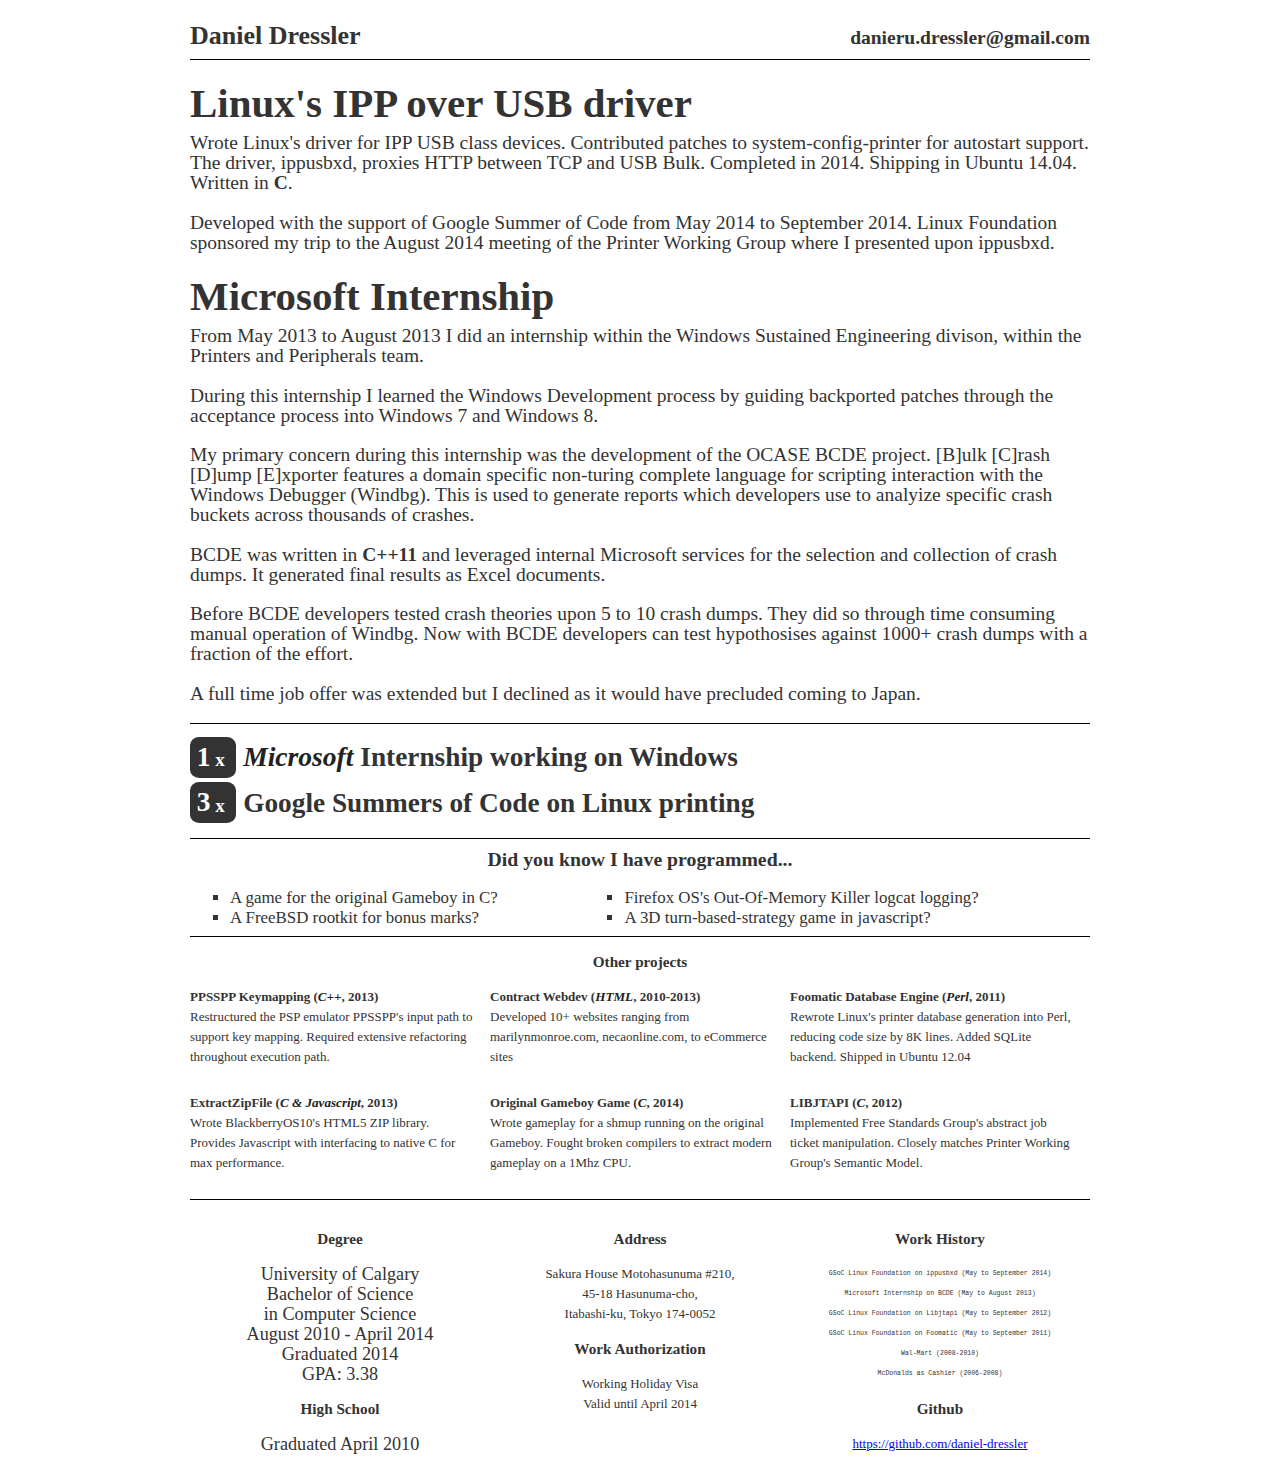
==== daniel_dressler-resume.html @ c1f5cdd6 "Incorporate Google Interviewer's advice" ====
<!DOCTYPE html>
<html>
<head>
	<meta charset="utf-8">
	<title>Daniel Dressler - Resume</title>
	<meta name="author" content="Daniel Dressler">
	<!--
		The pdf version of this resume was generated 
		from this html with PhantomJS with rasterize.js
		Command: 
		$ phantomjs rasterize.js index.html daniel-dressler_resume.pdf
	-->

	<style type="text/css">
		html {
			font-size: 13px;
			line-height: 20px;
		}
		body, html {padding: 0; margin: 0}
		body {margin: 2em; color: #333}
		body > div {width: 100%; max-width: 900px; margin: 0 auto;}
		i {font-size: 1.01em; color: #222;}
		
		#contact_header {
			display: table;
		}
		#contact_header h1,
		#contact_header h2 {
			padding-bottom: 0.5em;
		}
		#contact_header h2 {
			text-align: right;
		}

		/* Borders */
		#contact_header,
		#short_brag {
			border-bottom: 1px solid #000;
		}
		#gallery,
		#short_brag {
			border-top: 1px solid #000;
		}

		#feature_project {
			font-size: 1.5em;
		}
		#feature_project h2 {
			font-size: 2.1em;
			margin-bottom: 0;
		}

		#short_brag {
			font-size: 1.4em;
		}
		#short_brag b {
			background: #333;
			border-radius: 20%;
			width: 1em;
			color: white;
			padding: 0.2em 0.25em;
		}
		#short_brag b b {font-size: 0.7em;}

		#didyouknow {
			font-size: 1.3em;
		}
		#didyouknow > div {
			display: table;
		}
		#didyouknow ul,
		#didyouknow h3 {
			margin: 0.5em 0;
			list-style-type: square;
		}

		#gallery {
			font-size: 1.0em;
		}
		#gallery h3,
		h3 {
			text-align: center;
		}
		#gallery div {
			margin-bottom: 1em;
		}
		#gallery .third div,
		#gallery .third b {
			padding-right: 1em;
		}

		.third {
			display: table-cell;
			width: 25%;
		}
		.half {
			display: table-cell;
			width: 50%;
		}

		#stats {
			display: table;
			border-top: 1px solid #000;
			padding-top: 1em;
			text-align: center;
		}
		#stat > div > div {
			margin-right: 1em;
		}
		#stat h3 {
			margin-bottom: 0.4em;
		}
		#university > div {
			font-size: 1.4em;
		}
		#workhistory > div {
			font-family: monospace;
			font-size: 0.5em;
		}
	</style>
</head>
<body>
<div id="contact_header" class="clearfix">
	<h1 class="half">Daniel Dressler</h1>
	<h2 class="half">danieru.dressler@gmail.com</h2>
</div>
<div id="feature_project">
	<div class="project">
		<h2>Linux's IPP over USB driver</h2>
		<p>
		Wrote Linux's driver for
		IPP USB class devices. Contributed patches to
		system-config-printer for autostart support.
		The driver, ippusbxd, proxies HTTP between
		TCP and USB Bulk. Completed in 2014. Shipping
		in Ubuntu 14.04. Written in <b>C</b>.
		</p>

		<p>
		Developed with the support of Google Summer of Code
		from May 2014 to September 2014. Linux Foundation
		sponsored my trip to the August 2014 meeting of the Printer
		Working Group where I presented upon ippusbxd.
		</p>
	</div>
	<div class="project">
		<h2>Microsoft Internship</h2>
		<p>
		From May 2013 to August 2013 I did an internship
		within the Windows Sustained Engineering divison,
		within the Printers and Peripherals team.
		</p>

		<p>
		During this internship I learned the Windows Development
		process by guiding backported patches through the acceptance
		process into Windows 7 and Windows 8.
		</p>

		<p>
		My primary concern during this internship was the development
		of the OCASE BCDE project. [B]ulk [C]rash [D]ump [E]xporter
		features a domain specific non-turing complete language
		for scripting interaction with the Windows Debugger (Windbg).
		This is used to generate reports which developers use to
		analyize specific crash buckets across thousands of crashes.
		</p>

		<p>
		BCDE was written in <b>C++11</b> and leveraged internal Microsoft
		services for the selection and collection of crash dumps. It
		generated final results as Excel documents.
		</p>

		<p>
		Before BCDE developers tested crash theories upon 5 to
		10 crash dumps. They did so through time consuming manual
		operation of Windbg. Now with BCDE developers can test
		hypothosises against 1000+ crash dumps with a fraction of the
		effort.
		</p>

		<p>
		A full time job offer was extended but I declined as it would
		have precluded coming to Japan.
		</p>
	</div>
</div>
<div id="short_brag">
	<h2><b>1<b>x</b></b> <i>Microsoft</i> Internship working on Windows</h2>
	<h2><b>3<b>x</b></b> Google Summers of Code on Linux printing</h2>
</div>
<div id="didyouknow" class="clearfix">
	<h3>Did you know I have programmed...</h3>
	<div>
		<div class="half">
			<ul>
				<li>A game for the original Gameboy in C?</li>
				<li>A FreeBSD rootkit for bonus marks?</li>
			</ul>
		</div>
		<div class="half">
			<ul>
				<li>Firefox OS's Out-Of-Memory Killer logcat logging?</li>
				<li>A 3D turn-based-strategy game in javascript?</li>
			</ul>
		</div>
	</div>
</div>
<div id="gallery" class="clearfix">
	<h3>Other projects</h3>
	<div>
		<div class="third">
			<b>PPSSPP Keymapping (<i>C++</i>, 2013)</b>
			<div>Restructured the PSP emulator PPSSPP's input path
				to support key mapping. Required extensive
				refactoring throughout execution path.</div>
		</div>
		<div class="third">
			<b>Contract Webdev (<i>HTML</i>, 2010-2013)</b>
			<div>Developed 10+ websites ranging from marilynmonroe.com, 
				necaonline.com, to eCommerce sites</div>
		</div>
		<div class="third">
			<b>Foomatic Database Engine (<i>Perl</i>, 2011)</b>
			<div>Rewrote Linux's printer database generation into Perl, reducing code size by 8K
				lines. Added SQLite backend. Shipped in Ubuntu 12.04</div>
		</div>
	</div>
	<div>
		<div class="third">
			<b>ExtractZipFile (<i>C & Javascript</i>, 2013)</b>
			<div>Wrote BlackberryOS10's HTML5 ZIP library. Provides
				Javascript with interfacing to native C
				for max performance.</div>
		</div>
		<div class="third">
			<b>Original Gameboy Game (<i>C</i>, 2014)</b>
			<div>Wrote gameplay for a shmup running on the original
				Gameboy. Fought broken compilers to extract
				modern gameplay on a 1Mhz CPU.</div>
		</div>
		<div class="third">
			<b>LIBJTAPI (<i>C</i>, 2012)</b>
			<div>Implemented Free Standards Group's abstract job ticket
				manipulation. Closely matches Printer Working
				Group's Semantic Model.</div>
		</div>
	</div>
</div>
<div id="stats">
	<div id="university" class="third">
		<h3>Degree</h3>
		<div>University of Calgary</div>
		<div>Bachelor of Science</div>
		<div>in Computer Science</div>
		<div>August 2010 - April 2014</div>
		<div>Graduated 2014</div>
		<div>GPA: 3.38</div>
		<h3>High School</h3>
		<div>Graduated April 2010</div>
	</div>
	<div class="third">
		<h3>Address</h3>
		<div>Sakura House Motohasunuma #210,</div>
		<div>45-18 Hasunuma-cho,</div>
		<div>Itabashi-ku, Tokyo 174-0052</div>
		<h3>Work Authorization</h3>
		<div>Working Holiday Visa</div>
		<div>Valid until April 2014</div>
	</div>
	<div id="workhistory" class="third">
		<h3>Work History</h3>
		<div>GSoC Linux Foundation on ippusbxd (May to September 2014)</div>
		<div>Microsoft Internship on BCDE (May to August 2013)</div>
		<div>GSoC Linux Foundation on Libjtapi (May to September 2012)</div>
		<div>GSoC Linux Foundation on Foomatic (May to September 2011)</div>
		<div>Wal-Mart (2008-2010)</div>
		<div>McDonalds as Cashier (2006-2008)</div>
		<h3>Github</h3>
		<a href="https://github.com/daniel-dressler">https://github.com/daniel-dressler</a>
	</div>
</div>
</body>
</html>
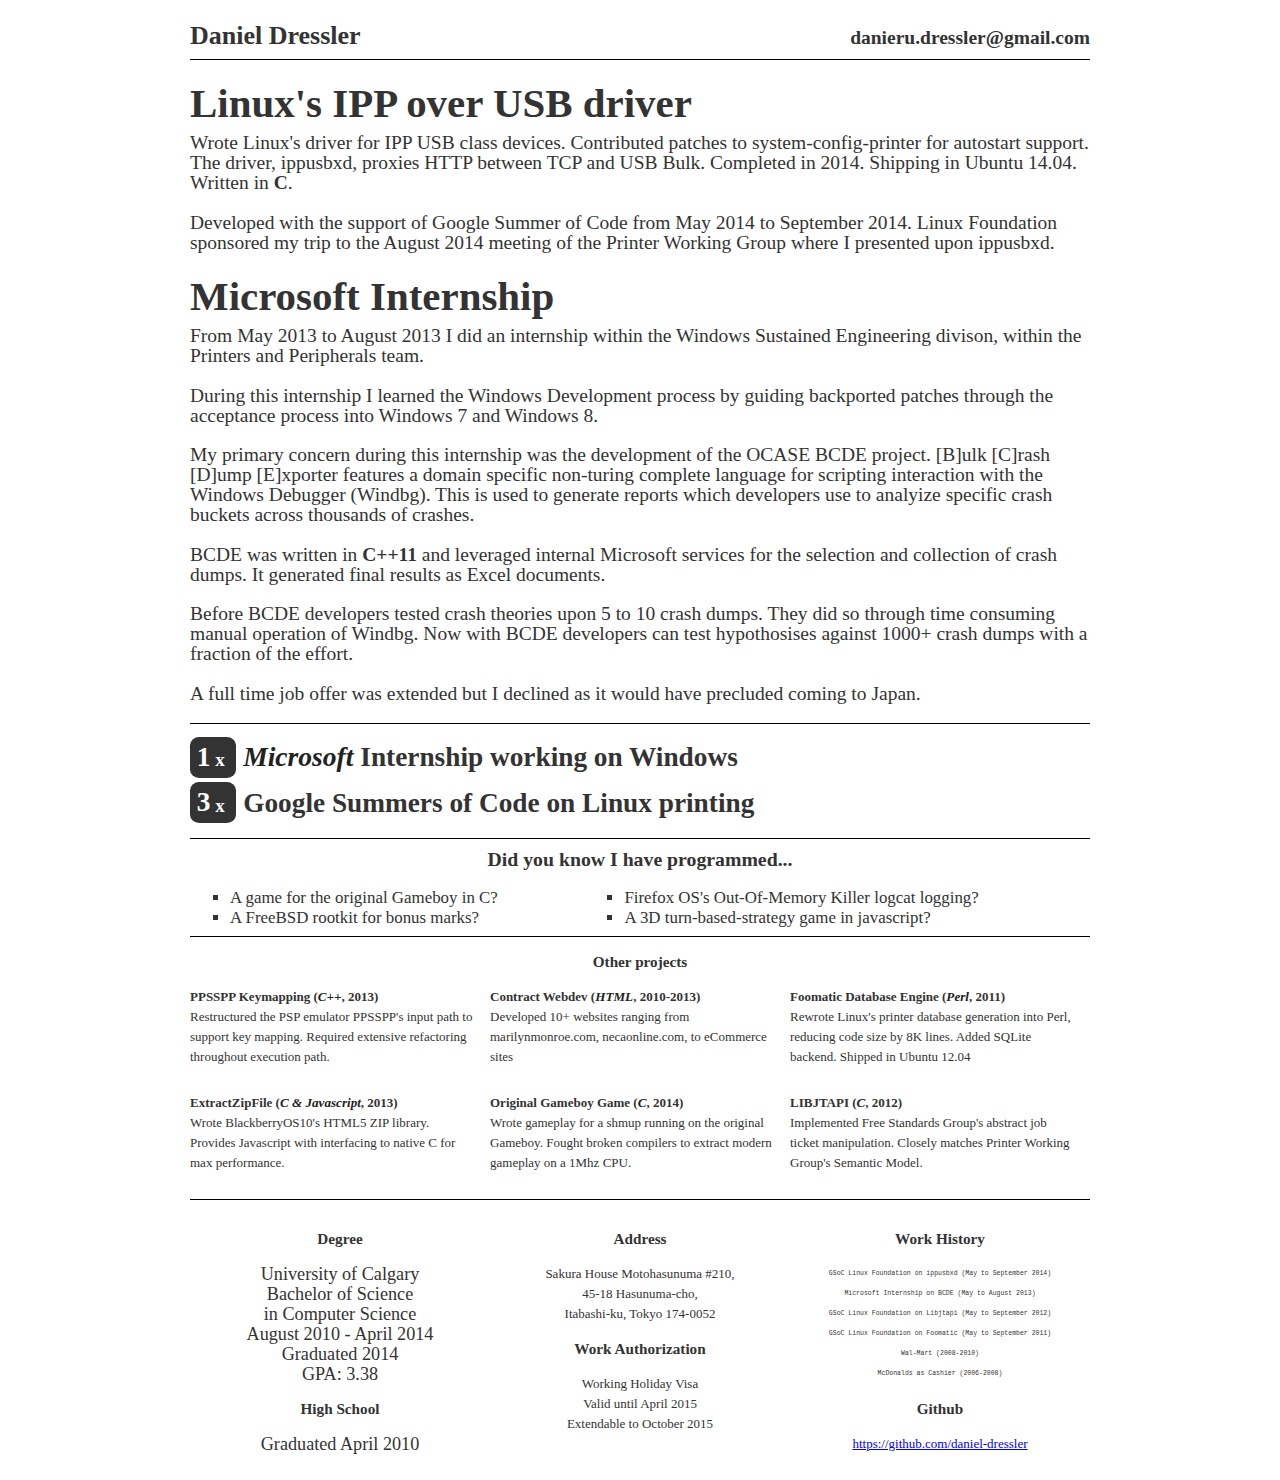
==== commit 1117f113: "Fix date on visa" ====
--- a/daniel_dressler-resume.html
+++ b/daniel_dressler-resume.html
@@ -267,7 +267,8 @@
 		<div>Itabashi-ku, Tokyo 174-0052</div>
 		<h3>Work Authorization</h3>
 		<div>Working Holiday Visa</div>
-		<div>Valid until April 2014</div>
+		<div>Valid until April 2015</div>
+		<div>Extendable to October 2015</div>
 	</div>
 	<div id="workhistory" class="third">
 		<h3>Work History</h3>
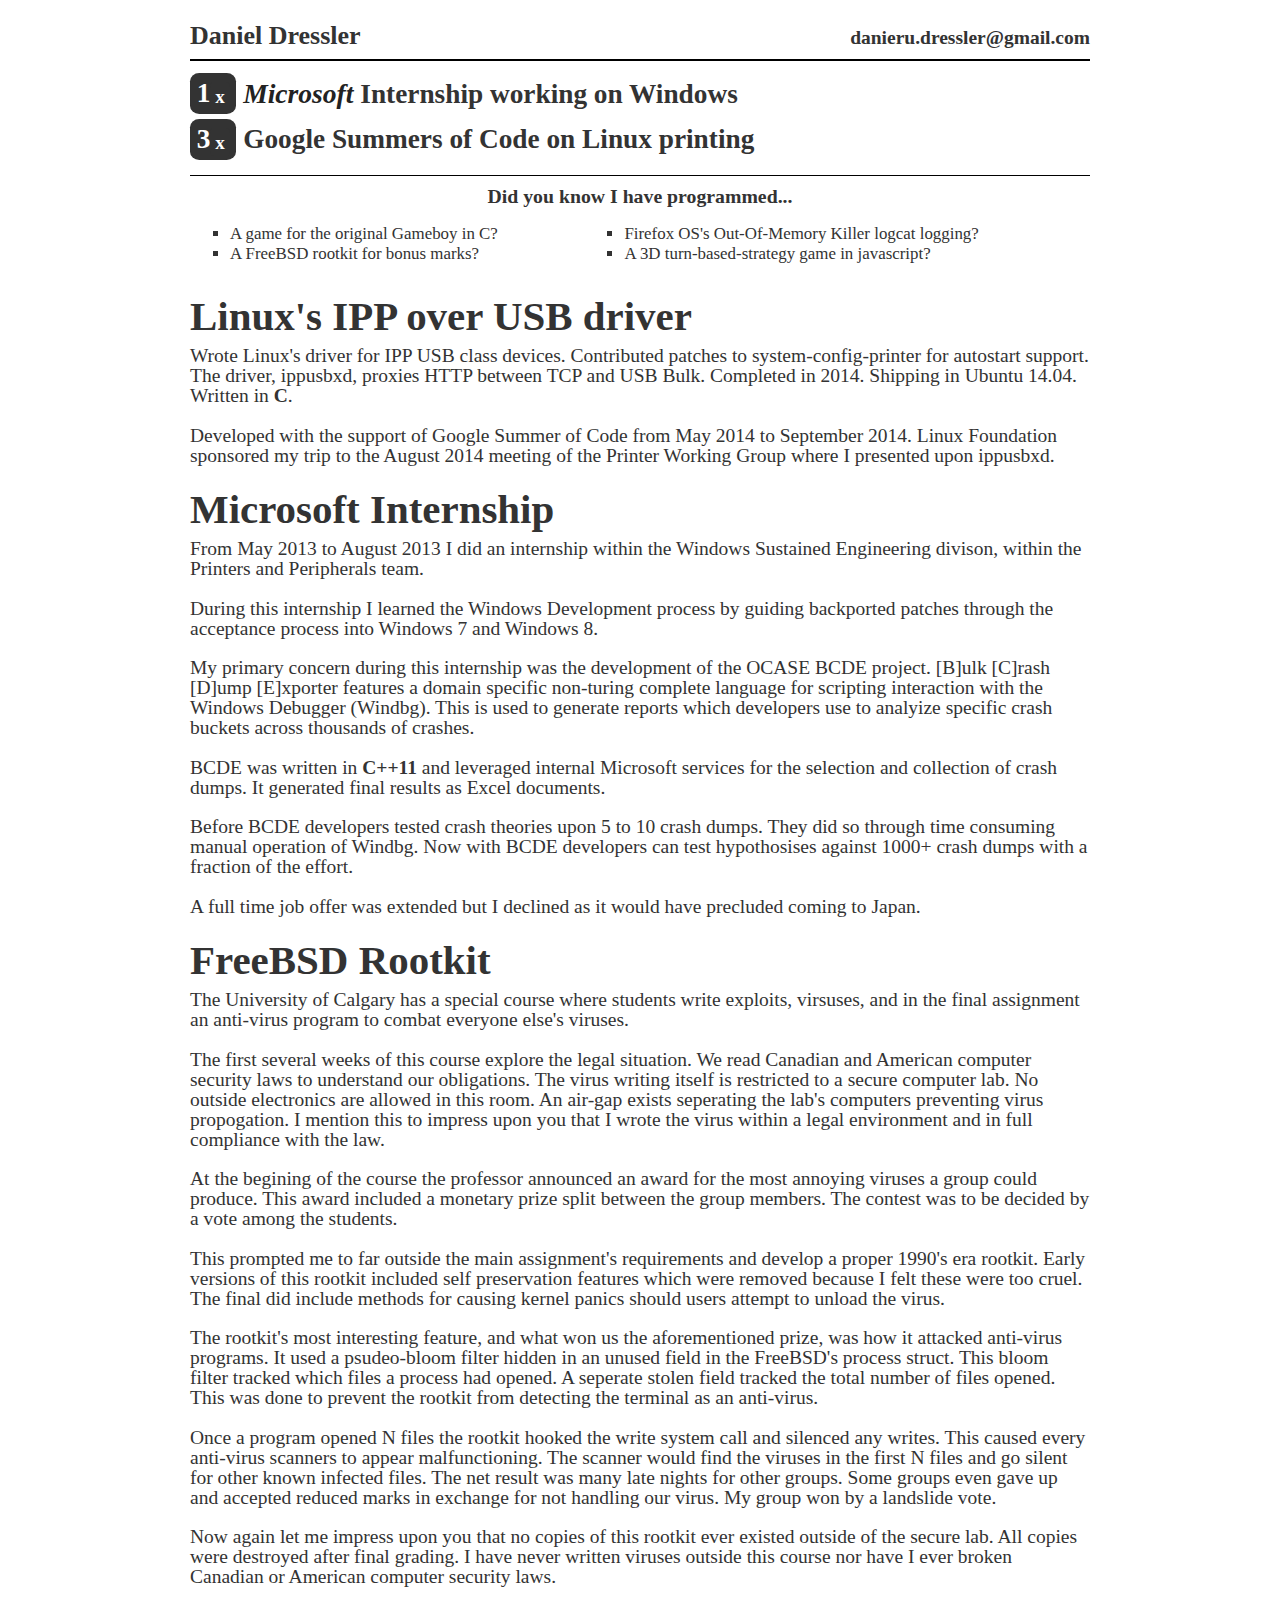
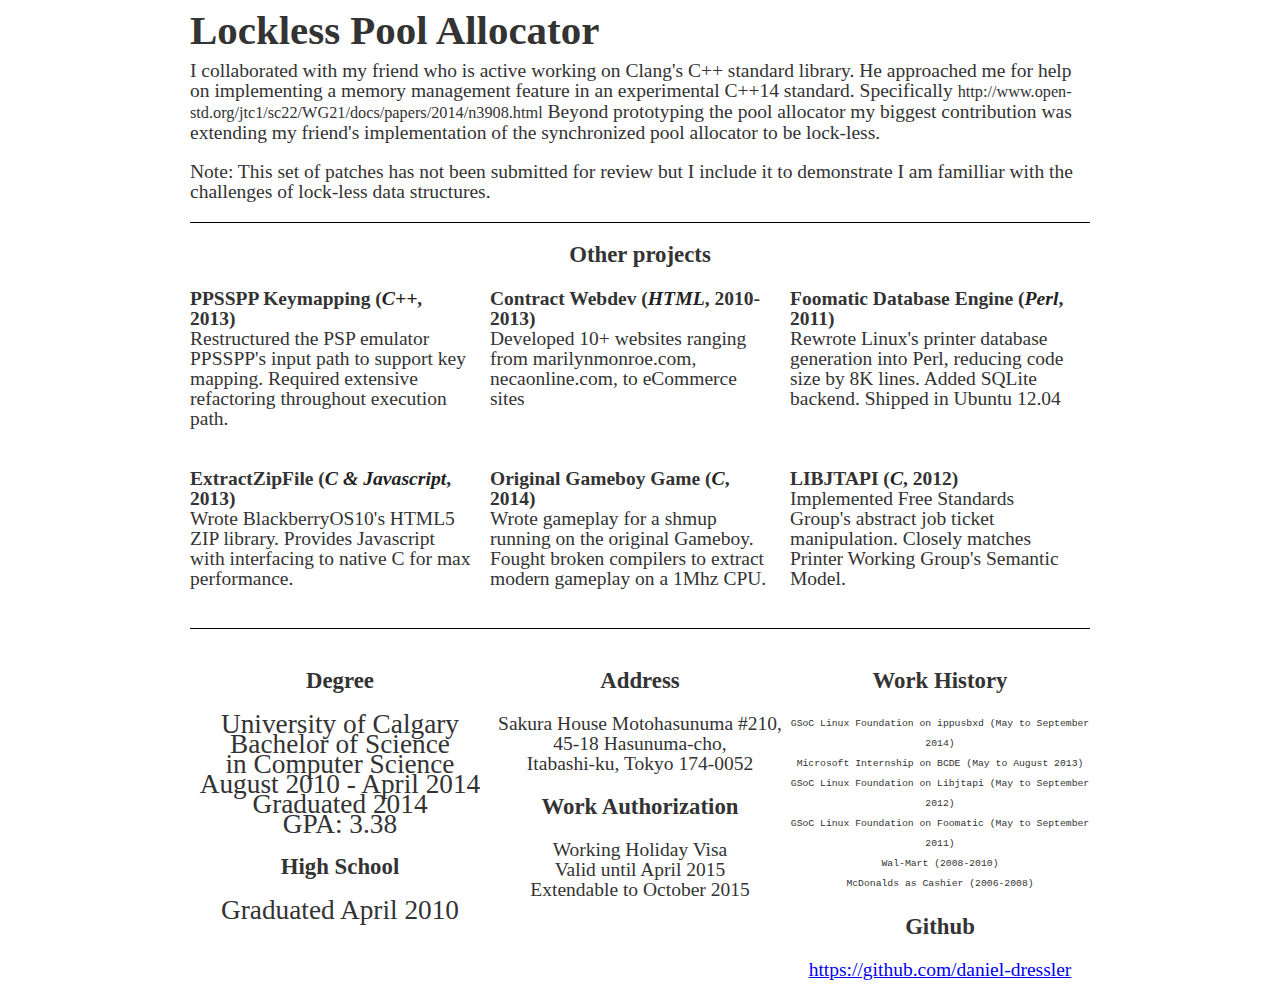
==== commit fc908ab0: "Expand on rootkit and lockless data structure experience" ====
--- a/daniel_dressler-resume.html
+++ b/daniel_dressler-resume.html
@@ -124,68 +124,6 @@
 	<h1 class="half">Daniel Dressler</h1>
 	<h2 class="half">danieru.dressler@gmail.com</h2>
 </div>
-<div id="feature_project">
-	<div class="project">
-		<h2>Linux's IPP over USB driver</h2>
-		<p>
-		Wrote Linux's driver for
-		IPP USB class devices. Contributed patches to
-		system-config-printer for autostart support.
-		The driver, ippusbxd, proxies HTTP between
-		TCP and USB Bulk. Completed in 2014. Shipping
-		in Ubuntu 14.04. Written in <b>C</b>.
-		</p>
-
-		<p>
-		Developed with the support of Google Summer of Code
-		from May 2014 to September 2014. Linux Foundation
-		sponsored my trip to the August 2014 meeting of the Printer
-		Working Group where I presented upon ippusbxd.
-		</p>
-	</div>
-	<div class="project">
-		<h2>Microsoft Internship</h2>
-		<p>
-		From May 2013 to August 2013 I did an internship
-		within the Windows Sustained Engineering divison,
-		within the Printers and Peripherals team.
-		</p>
-
-		<p>
-		During this internship I learned the Windows Development
-		process by guiding backported patches through the acceptance
-		process into Windows 7 and Windows 8.
-		</p>
-
-		<p>
-		My primary concern during this internship was the development
-		of the OCASE BCDE project. [B]ulk [C]rash [D]ump [E]xporter
-		features a domain specific non-turing complete language
-		for scripting interaction with the Windows Debugger (Windbg).
-		This is used to generate reports which developers use to
-		analyize specific crash buckets across thousands of crashes.
-		</p>
-
-		<p>
-		BCDE was written in <b>C++11</b> and leveraged internal Microsoft
-		services for the selection and collection of crash dumps. It
-		generated final results as Excel documents.
-		</p>
-
-		<p>
-		Before BCDE developers tested crash theories upon 5 to
-		10 crash dumps. They did so through time consuming manual
-		operation of Windbg. Now with BCDE developers can test
-		hypothosises against 1000+ crash dumps with a fraction of the
-		effort.
-		</p>
-
-		<p>
-		A full time job offer was extended but I declined as it would
-		have precluded coming to Japan.
-		</p>
-	</div>
-</div>
 <div id="short_brag">
 	<h2><b>1<b>x</b></b> <i>Microsoft</i> Internship working on Windows</h2>
 	<h2><b>3<b>x</b></b> Google Summers of Code on Linux printing</h2>
@@ -206,6 +144,149 @@
 			</ul>
 		</div>
 	</div>
+</div>
+<div id="feature_project">
+	<div class="project">
+		<h2>Linux's IPP over USB driver</h2>
+		<p>
+		Wrote Linux's driver for
+		IPP USB class devices. Contributed patches to
+		system-config-printer for autostart support.
+		The driver, ippusbxd, proxies HTTP between
+		TCP and USB Bulk. Completed in 2014. Shipping
+		in Ubuntu 14.04. Written in <b>C</b>.
+		</p>
+
+		<p>
+		Developed with the support of Google Summer of Code
+		from May 2014 to September 2014. Linux Foundation
+		sponsored my trip to the August 2014 meeting of the Printer
+		Working Group where I presented upon ippusbxd.
+		</p>
+	</div>
+	<div class="project">
+		<h2>Microsoft Internship</h2>
+		<p>
+		From May 2013 to August 2013 I did an internship
+		within the Windows Sustained Engineering divison,
+		within the Printers and Peripherals team.
+		</p>
+
+		<p>
+		During this internship I learned the Windows Development
+		process by guiding backported patches through the acceptance
+		process into Windows 7 and Windows 8.
+		</p>
+
+		<p>
+		My primary concern during this internship was the development
+		of the OCASE BCDE project. [B]ulk [C]rash [D]ump [E]xporter
+		features a domain specific non-turing complete language
+		for scripting interaction with the Windows Debugger (Windbg).
+		This is used to generate reports which developers use to
+		analyize specific crash buckets across thousands of crashes.
+		</p>
+
+		<p>
+		BCDE was written in <b>C++11</b> and leveraged internal Microsoft
+		services for the selection and collection of crash dumps. It
+		generated final results as Excel documents.
+		</p>
+
+		<p>
+		Before BCDE developers tested crash theories upon 5 to
+		10 crash dumps. They did so through time consuming manual
+		operation of Windbg. Now with BCDE developers can test
+		hypothosises against 1000+ crash dumps with a fraction of the
+		effort.
+		</p>
+
+		<p>
+		A full time job offer was extended but I declined as it would
+		have precluded coming to Japan.
+		</p>
+	</div>
+	<div class="project">
+		<h2>FreeBSD Rootkit</h2>
+		<p>
+		The University of Calgary has a special course where students
+		write exploits, virsuses, and in the final assignment an
+		anti-virus program to combat everyone else's viruses.
+		</p>
+
+		<p>
+		The first several weeks of this course explore the legal
+		situation. We read Canadian and American computer security
+		laws to understand our obligations. The virus writing itself
+		is restricted to a secure computer lab. No outside electronics
+		are allowed in this room. An air-gap exists seperating the lab's
+		computers preventing virus propogation. I mention this to
+		impress upon you that I wrote the virus within a legal
+		environment and in full compliance with the law.
+		</p>
+
+		<p>
+		At the begining of the course the professor announced an award
+		for the most annoying viruses a group could produce. This award
+		included a monetary prize split between the group members. The
+		contest was to be decided by a vote among the students.
+		</p>
+
+		<p>
+		This prompted me to far outside the main assignment's
+		requirements and develop a proper 1990's era rootkit. Early
+		versions of this rootkit included self preservation features
+		which were removed because I felt these were too cruel. The
+		final did include methods for causing kernel panics should users
+		attempt to unload the virus.
+		</p>
+
+		<p>
+		The rootkit's most interesting feature, and what won us the
+		aforementioned prize, was how it attacked anti-virus programs.
+		It used a psudeo-bloom filter hidden in an unused field in the
+		FreeBSD's process struct. This bloom filter tracked which files
+		a process had opened. A seperate stolen field tracked the total
+		number of files opened. This was done to prevent the rootkit
+		from detecting the terminal as an anti-virus.
+		</p>
+
+		<p>
+ 	       	Once a program opened N files the rootkit hooked the write system
+		call and silenced any writes. This caused every anti-virus scanners
+		to appear malfunctioning. The scanner would find the viruses
+		in the first N files and go silent for other known infected
+		files. The net result was many late nights for other groups.
+		Some groups even gave up and accepted reduced marks in exchange
+		for not handling our virus. My group won by a landslide vote.
+		</p>
+
+		<p>
+		Now again let me impress upon you that no copies of this rootkit
+		ever existed outside of the secure lab. All copies were
+		destroyed after final grading. I have never written viruses
+		outside this course nor have I ever broken Canadian or American
+		computer security laws.
+		</p>
+	</div>
+	<div class="project">
+		<h2>Lockless Pool Allocator</h2>
+		<p>
+		I collaborated with my friend who is active working on
+		Clang's C++ standard library. He approached me for help on
+		implementing a memory management feature in an experimental
+		C++14 standard. Specifically
+		<small>http://www.open-std.org/jtc1/sc22/WG21/docs/papers/2014/n3908.html</small>
+		Beyond prototyping the pool allocator my biggest contribution
+		was extending my friend's implementation of the synchronized
+		pool allocator to be lock-less.
+		</p>
+
+		<p>
+		Note: This set of patches has not been submitted for review but
+		I include it to demonstrate I am familliar with the challenges
+		of lock-less data structures.
+		</p>
 </div>
 <div id="gallery" class="clearfix">
 	<h3>Other projects</h3>
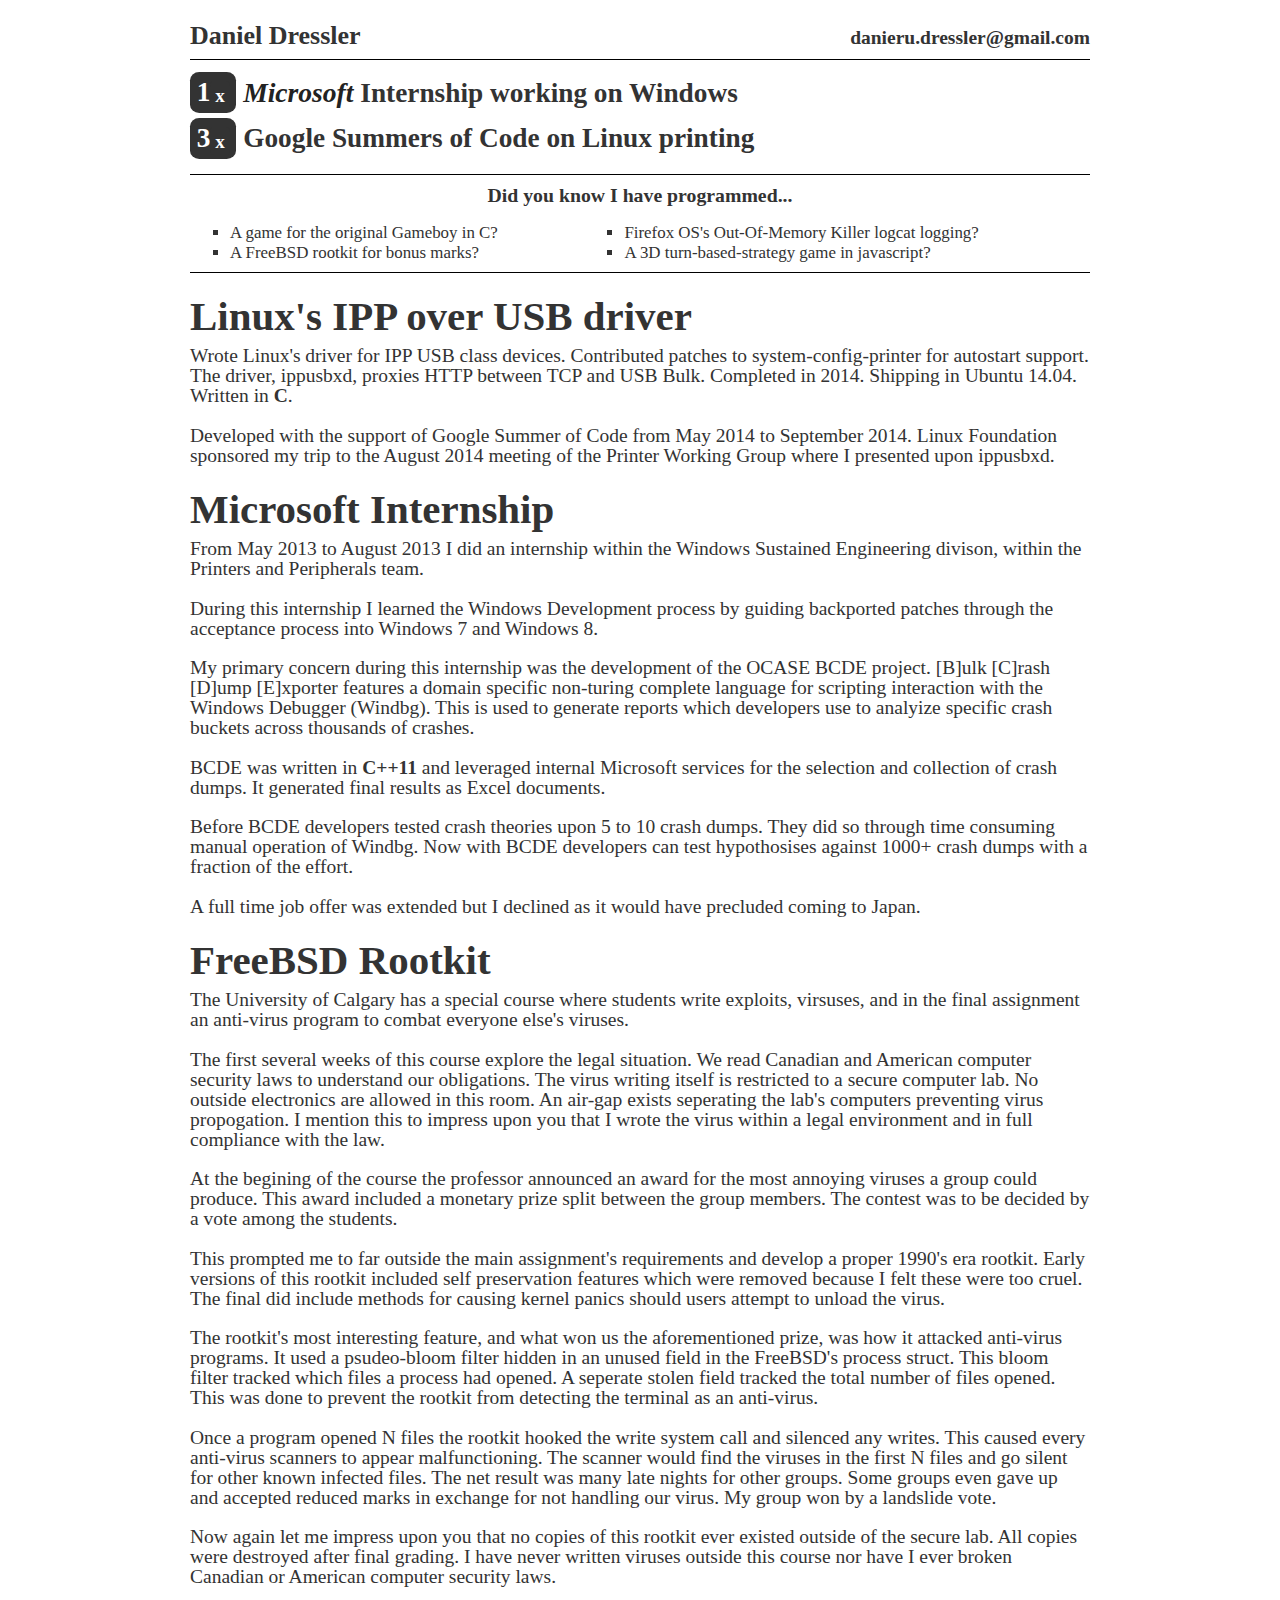
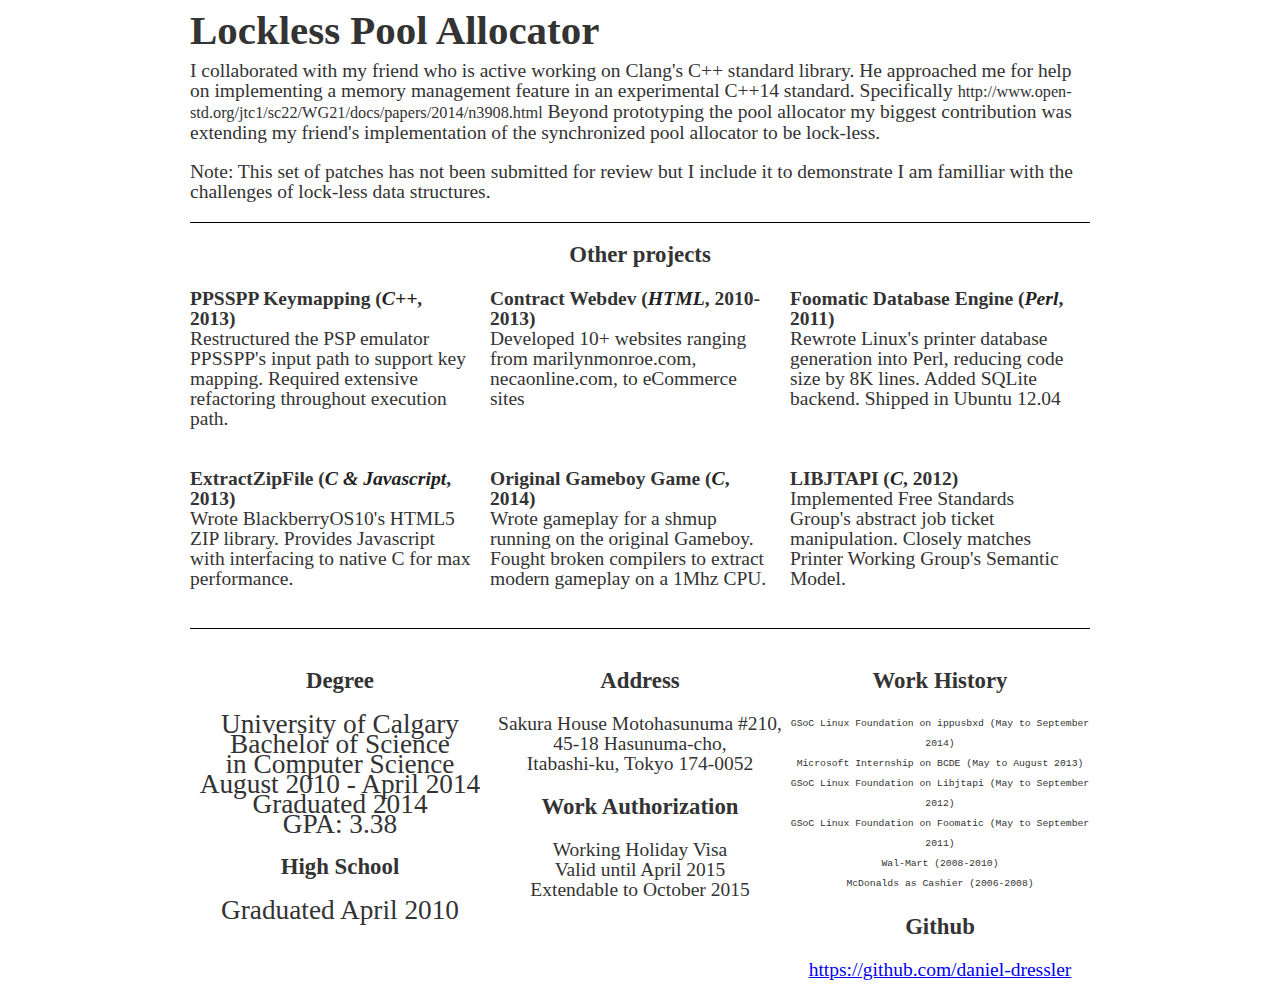
==== commit bd824daf: "Clean up resume" ====
--- a/daniel_dressler-resume.html
+++ b/daniel_dressler-resume.html
@@ -37,8 +37,11 @@
 		#short_brag {
 			border-bottom: 1px solid #000;
 		}
-		#gallery,
 		#short_brag {
+			border-bottom: 1px solid #000;
+		}
+		#feature_project,
+		#gallery {
 			border-top: 1px solid #000;
 		}
 
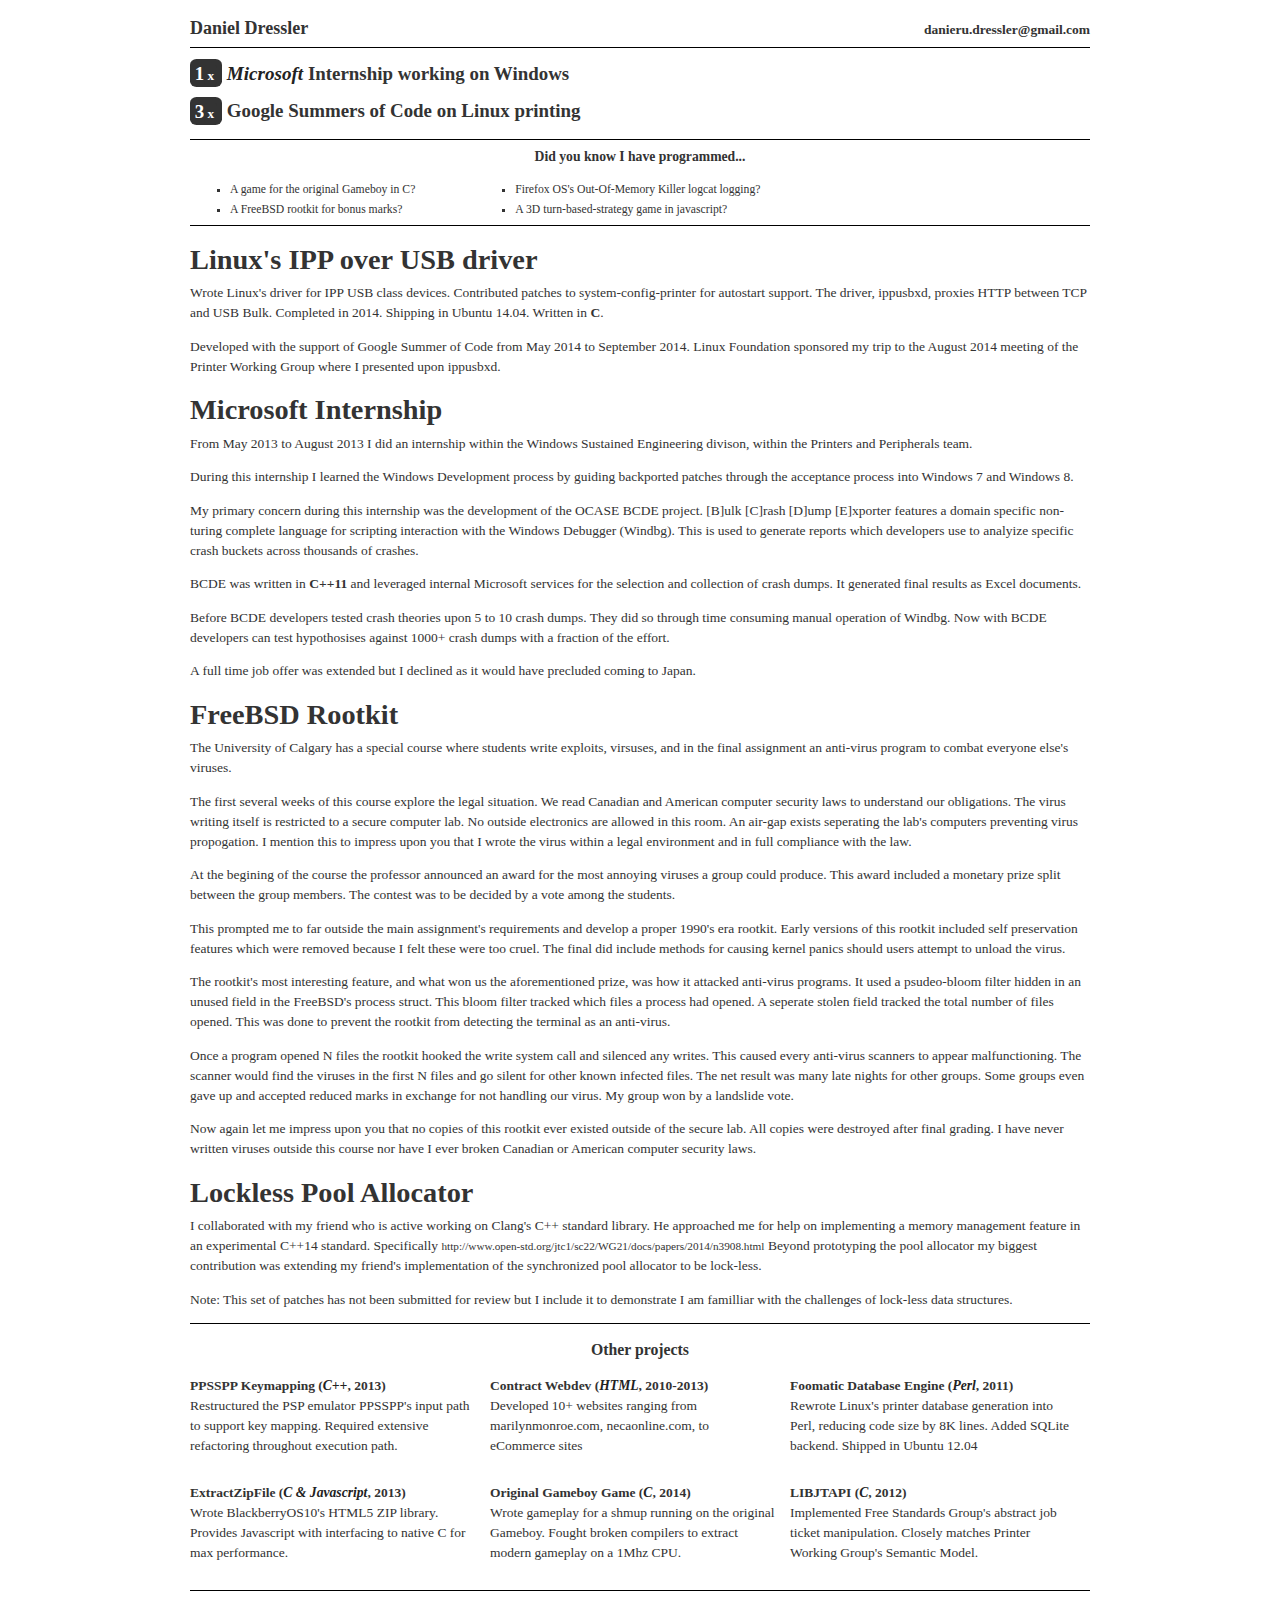
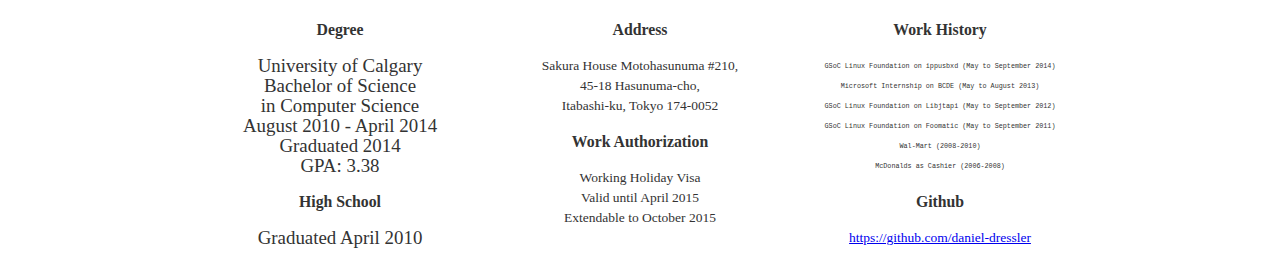
==== commit 1470e1d6: "Add pdf 2 page version" ====
--- a/daniel_dressler-resume.html
+++ b/daniel_dressler-resume.html
@@ -13,7 +13,7 @@
 
 	<style type="text/css">
 		html {
-			font-size: 13px;
+			font-size: 9px;
 			line-height: 20px;
 		}
 		body, html {padding: 0; margin: 0}
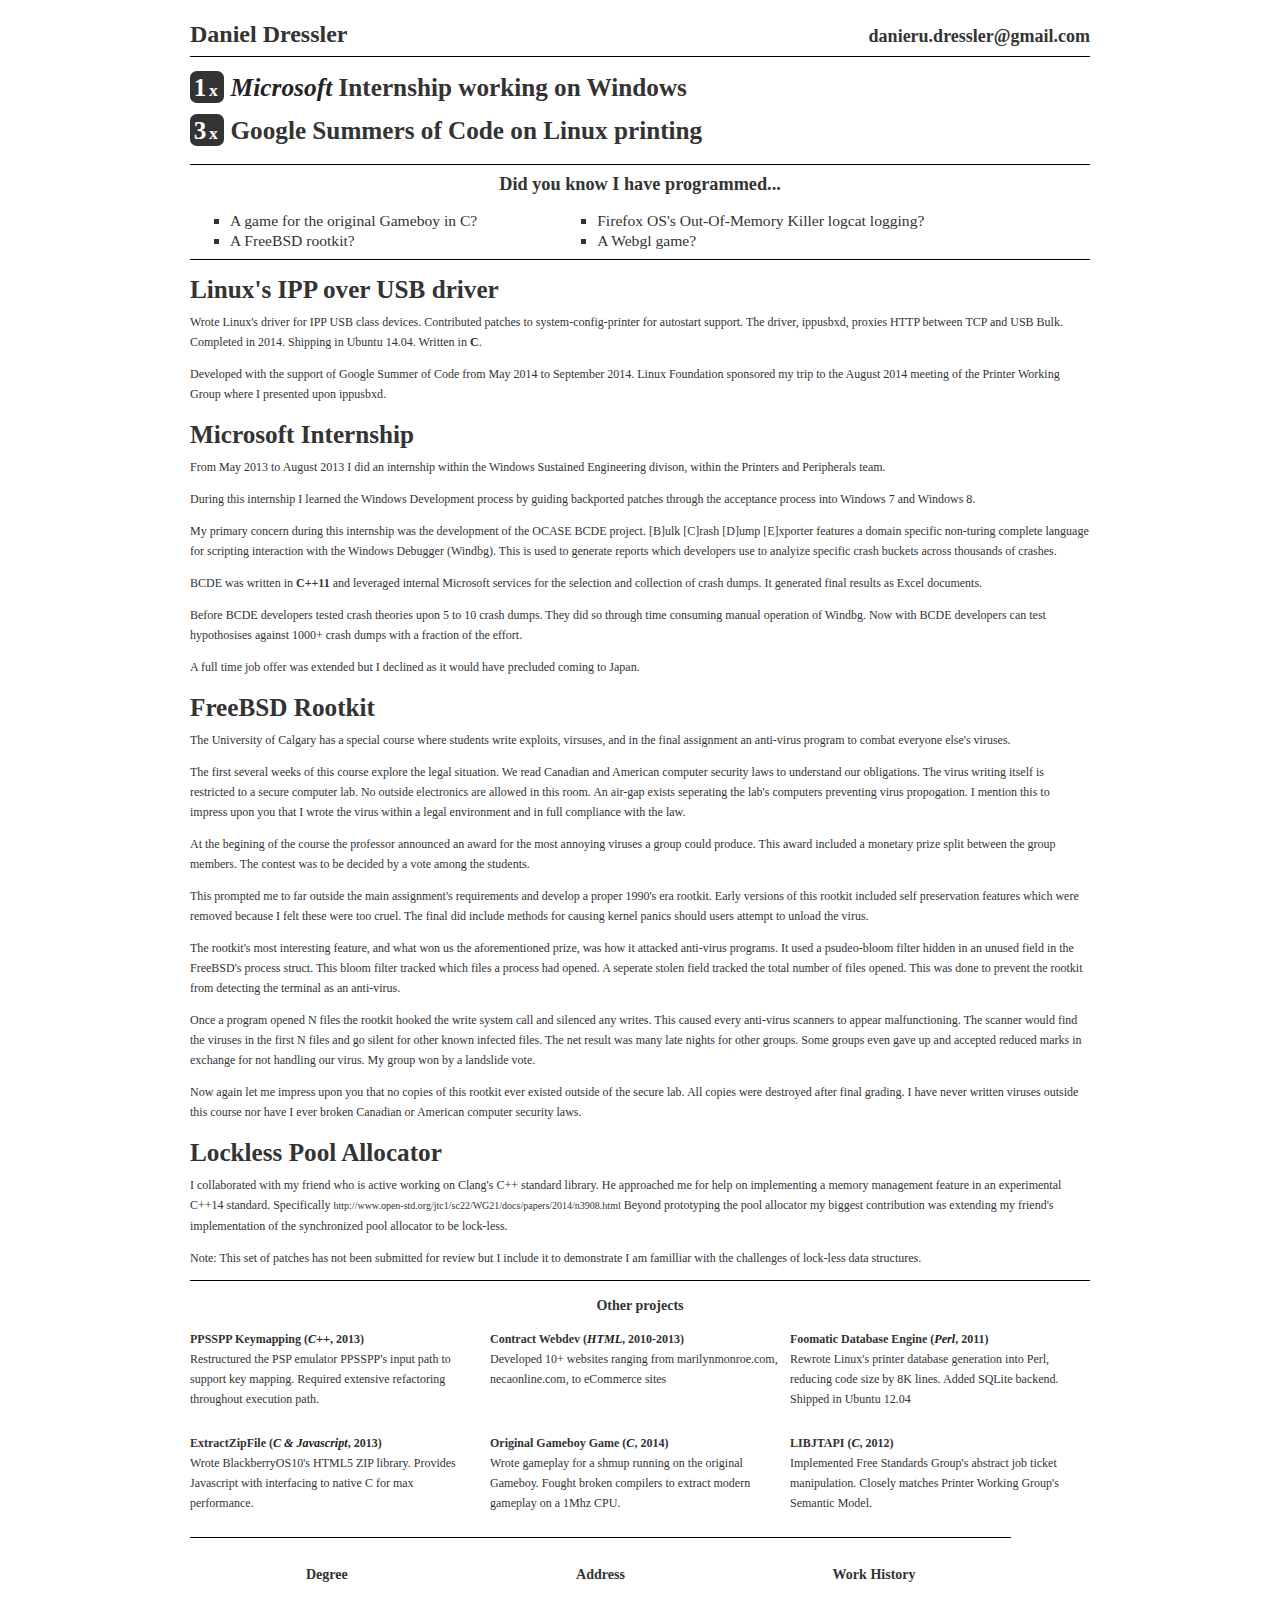
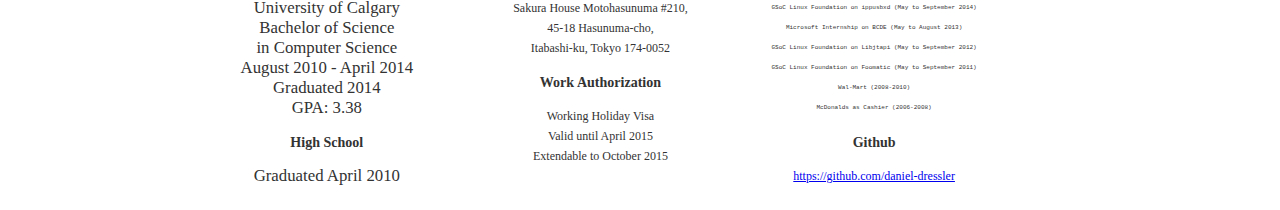
==== commit 2978346e: "Adjust font sizes, fix over large backgrounds" ====
--- a/daniel_dressler-resume.html
+++ b/daniel_dressler-resume.html
@@ -13,7 +13,7 @@
 
 	<style type="text/css">
 		html {
-			font-size: 9px;
+			font-size: 12px;
 			line-height: 20px;
 		}
 		body, html {padding: 0; margin: 0}
@@ -46,7 +46,7 @@
 		}
 
 		#feature_project {
-			font-size: 1.5em;
+			font-size: 1.0em;
 		}
 		#feature_project h2 {
 			font-size: 2.1em;
@@ -61,7 +61,7 @@
 			border-radius: 20%;
 			width: 1em;
 			color: white;
-			padding: 0.2em 0.25em;
+			padding: 0.1em 0.15em;
 		}
 		#short_brag b b {font-size: 0.7em;}
 
@@ -137,13 +137,13 @@
 		<div class="half">
 			<ul>
 				<li>A game for the original Gameboy in C?</li>
-				<li>A FreeBSD rootkit for bonus marks?</li>
+				<li>A FreeBSD rootkit?</li>
 			</ul>
 		</div>
 		<div class="half">
 			<ul>
 				<li>Firefox OS's Out-Of-Memory Killer logcat logging?</li>
-				<li>A 3D turn-based-strategy game in javascript?</li>
+				<li>A Webgl game?</li>
 			</ul>
 		</div>
 	</div>
